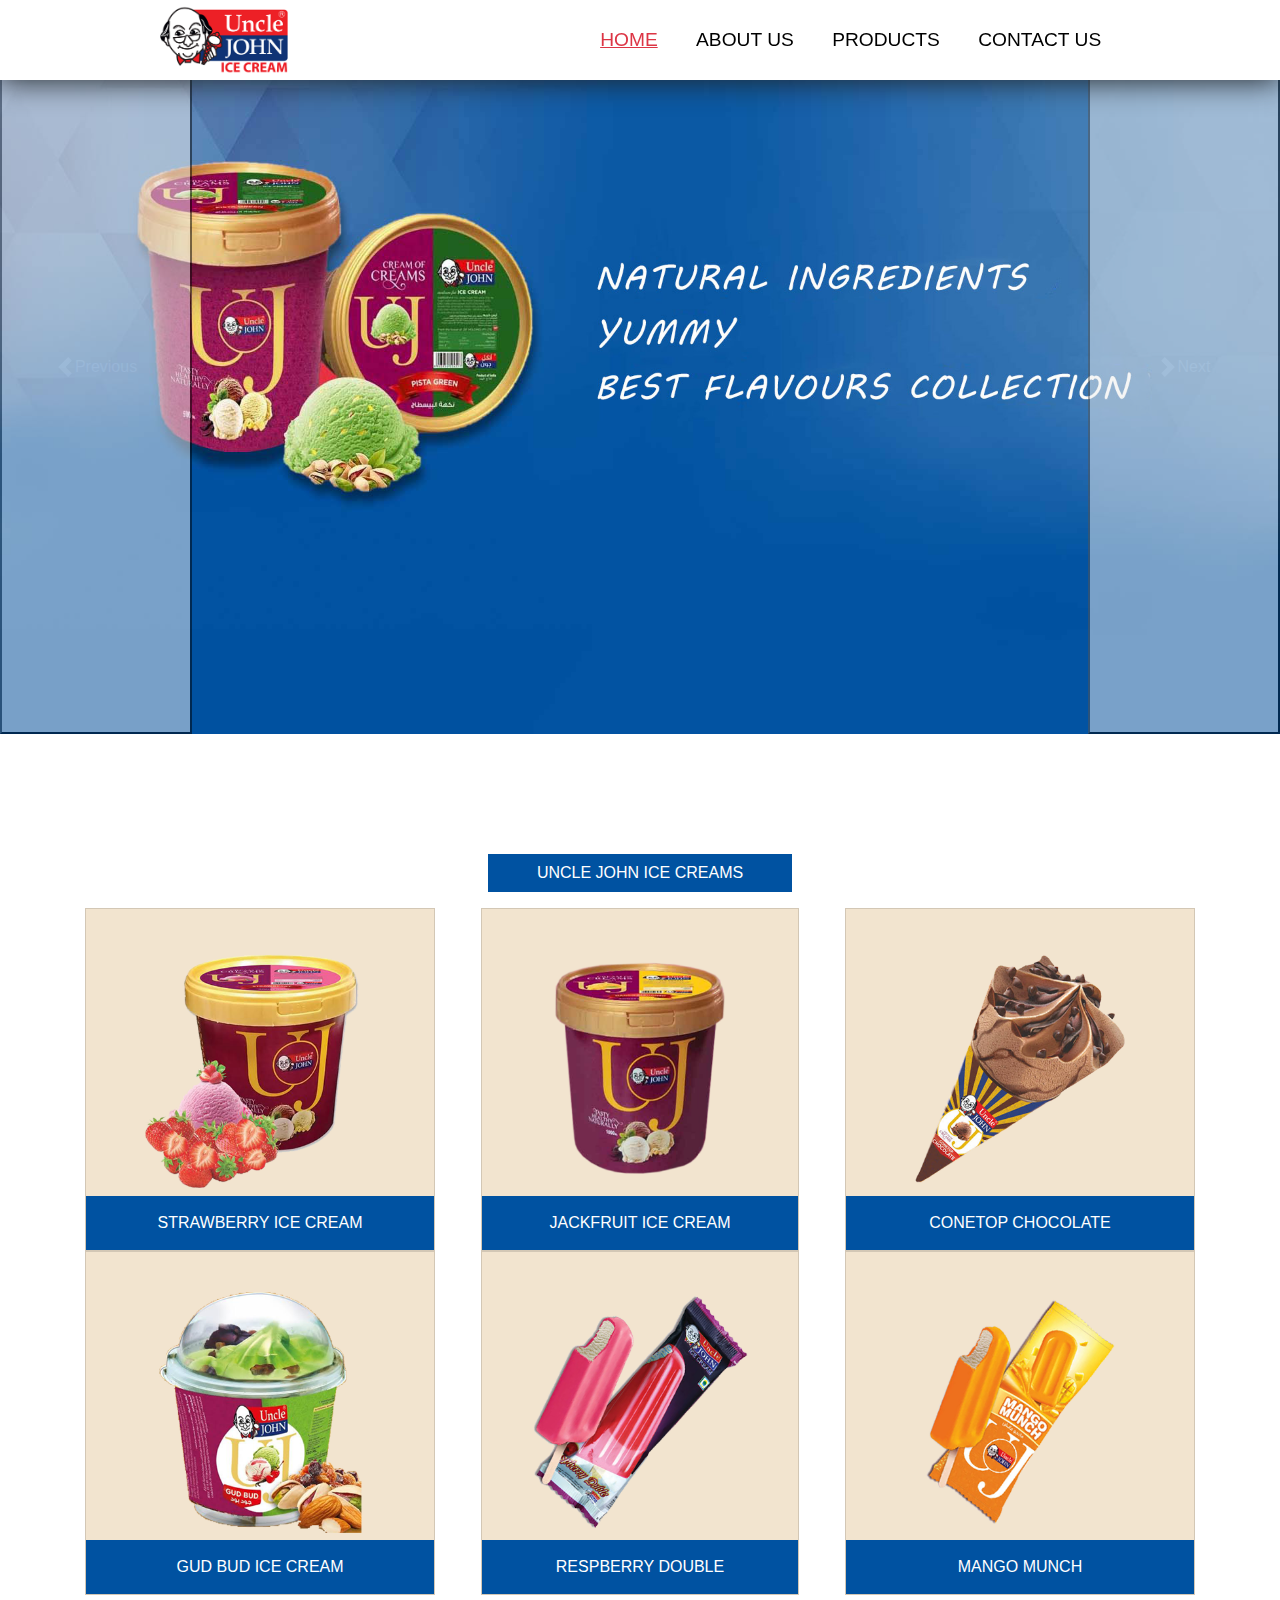
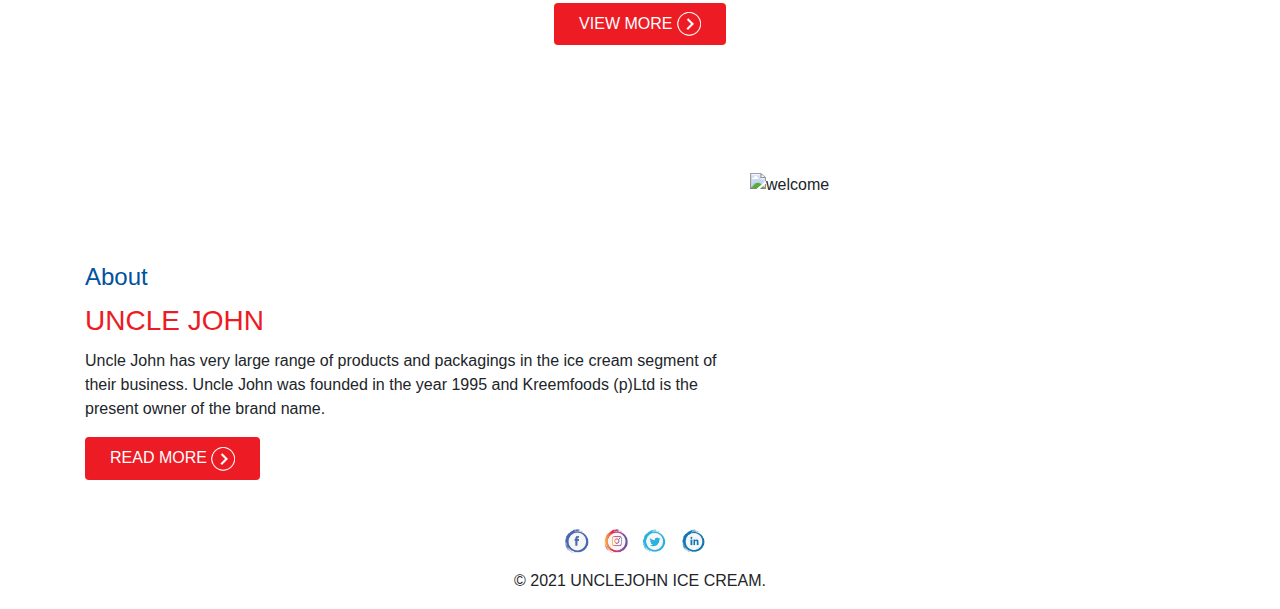
==== index.html @ 462a4e73 "my responsive website" ====
<!DOCTYPE html>
<html lang="en">
<head>
  <meta charset="UTF-8">
  <meta name="viewport" content="width=device-width, initial-scale=1.0">
  <meta name="author" content="dony benny">
  <meta name="keywords" content="html5,html,css,javascript,media query,bootstrap">
  <meta name="description" content="this icecreame store also has online and offline">
  <title>Responsive </title>
  <link href="https://cdn.jsdelivr.net/npm/bootstrap@5.0.2/dist/css/bootstrap.min.css" rel="stylesheet" integrity="sha384-EVSTQN3/azprG1Anm3QDgpJLIm9Nao0Yz1ztcQTwFspd3yD65VohhpuuCOmLASjC" crossorigin="anonymous">
  <link href="https://maxcdn.bootstrapcdn.com/bootstrap/4.5.2/css/bootstrap.min.css" rel="stylesheet">
  <link rel="stylesheet" href="sample.css">
</head>
<body>

  <!-- navbar -->
  <nav class="navbar navbar-expand-md bg-white fixed-top p-0">
    <div id="header" class="container">
      <a class="navbar-brand" href="#">
        <img src="image/logo.webp" alt="logo" class="img1">
      </a>
      <button id="button1" class="navbar-toggler text-center" type="button" data-bs-toggle="collapse" data-bs-target="#navbarNav" aria-controls="navbarNav" aria-expanded="false" aria-label="Toggle navigation">
        <span class="navbar-toggler-icon"></span>
      </button>     
      <div class="collapse navbar-collapse" id="navbarNav">
        <ul class="navbar-nav ">
          <li class="nav-item">
            <a class="nav-link active text-danger" style="text-decoration: underline;" aria-current="page" href="#">HOME</a>
          </li>
          <li class="nav-item">
            <a class="nav-link" href="#">ABOUT US</a>
          </li>
          <li class="nav-item">
            <a class="nav-link" href="#">PRODUCTS</a>
          </li>
          <li class="nav-item">
            <a class="nav-link" href="#">CONTACT US</a>
          </li>
        </ul>
      </div>
    </div>
  </nav>
<!-- first body section -->
<div id="carouselExampleControls" class="carousel slide" data-bs-ride="carousel">

  <div class="carousel-inner">
    <div class="carousel-item active">
      <img src="image/banner1.webp" class="d-block w-100" alt="...">
    </div>
    <div class="carousel-item">
      <img src="image/banner2.webp" class="d-block w-100" alt="...">
    </div>
    <div class="carousel-item">
      <img src="image/banner3.webp" class="d-block w-100" alt="...">
    </div>
    <div class="carousel-item">
      <img src="image/banner4.webp" class="d-block w-100" alt="...">
    </div>
  </div>

  <button class="carousel-control-prev" type="button" data-bs-target="#carouselExampleControls" data-bs-slide="prev">
    <span class="carousel-control-prev-icon" aria-hidden="true"></span>
    <span class="visually-hidden">Previous</span>
  </button>
  <button class="carousel-control-next" type="button" data-bs-target="#carouselExampleControls" data-bs-slide="next">
    <span class="carousel-control-next-icon" aria-hidden="true"></span>
    <span class="visually-hidden">Next</span>
  </button>
</div>

<!-- second section -->

<section class="sec1">
  <div class="container">
    <div class="row d-flex flex-wrap">
      <!-- row-1 col1-->
      <div class="col-md-12 text-center ">
      <button id="btn1" class="btn text-white fs-4 rounded-0 mb-3 px-5" type="button">UNCLE JOHN ICE CREAMS</button>
      </div>
      <!-- row-2 col1-->
      <div id="column1" class="col-xxl-4 col-xl-4 col-lg-4 col-md-6 col-sm-12 position-relative">
        <div id="row1bg" class="card ms-lg-5 rounded-0">
          <img src="image/straberry.webp" id="img-inside" class="card-img-top" alt="straberry">
          <div id="cardbody1" class="card-body py-0 px-0 text-center">
           <h3 id="icename" class="py-2 mb-0">
            <a href="#" class="btn text-white fs-5 fw-light text-decoration-none">STRAWBERRY ICE CREAM</a>
          </h3>
          </div>
        </div>
      </div>
<!-- col2 -->
      <div id="column1" class="col-xxl-4 col-xl-4 col-lg-4 col-md-6 col-sm-12">
        <div id="row1bg" class="card mx-lg-3 rounded-0">
          <img src="image/uj.webp" id="img-inside" class="card-img-top" alt="straberry">
          <div id="cardbody1" class="card-body py-0 px-0 text-center">
            <h3 id="icename" class="py-2 mb-0">
             <a href="#" class="btn text-white fs-5 fw-light text-decoration-none">JACKFRUIT ICE CREAM</a>
           </h3>
           </div>
        </div>
      </div>
<!-- col3 -->
      <div id="column1" class="col-xxl-4 col-xl-4 col-lg-4 col-md-6 col-sm-12">
        <div id="row1bg" class="card me-lg-5 rounded-0">
          <img src="image/cone.webp" id="img-inside" class="card-img-top" alt="straberry">
          <div id="cardbody1" class="card-body py-0 px-0 text-center">
            <h3 id="icename" class="py-2 mb-0">
             <a href="#" class="btn text-white fs-5 fw-light text-decoration-none">CONETOP CHOCOLATE</a>
           </h3>
           </div>
        </div>
      </div>
      <!-- 12346 -->
        <!-- row-3 col1-->
      <!-- <div class="row gx-2 mt-3"> -->
        <div id="column1" class="col-xxl-4 col-xl-4 col-lg-4 col-md-6 col-sm-12 position-relative">
          <div id="row1bg" class="card ms-lg-5 rounded-0">
            <img src="image/gudbud.webp" id="img-inside" class="card-img-top" alt="straberry">
            <div id="cardbody1" class="card-body py-0 px-0 text-center">
              <h3 id="icename" class="py-2 mb-0">
               <a href="#" class="btn text-white fs-5 fw-light text-decoration-none">GUD BUD ICE CREAM</a>
             </h3>
             </div>
          </div>
        </div>
  <!-- img2 col2-->
        <div id="column1" class="col-xxl-4 col-xl-4 col-lg-4 col-md-6 col-sm-12">
          <div id="row1bg" class="card mx-lg-3 rounded-0">
            <img src="image/maxi.webp" id="img-inside" class="card-img-top" alt="straberry">
            <div id="cardbody1" class="card-body py-0 px-0 text-center">
              <h3 id="icename" class="py-2 mb-0">
               <a href="#" class="btn text-white fs-5 fw-light text-decoration-none">RESPBERRY DOUBLE</a>
             </h3>
             </div>
          </div>
        </div>
  <!-- img3 col3-->
        <div id="column1" class="col-xxl-4 col-xl-4 col-lg-4 col-md-6 col-sm-12">
          <div id="row1bg" class="card me-lg-5 rounded-0">
            <img src="image/mango.webp" id="img-inside" class="card-img-top" alt="straberry">
            <div id="cardbody1" class="card-body py-0 px-0 text-center">
              <h3 id="icename" class="py-2 mb-0">
               <a href="#" class="btn text-white fs-5 fw-light text-decoration-none">MANGO MUNCH</a>
             </h3>
             </div>
          </div>
        </div>    
    <div class="col-12 text-center mt-2">
      <a href="#" id="viewbtn" class="btn text-white py-2 px-4 rounded-1">VIEW MORE <img src="image/arrow.webp" alt="arrow" style="width: 1.5rem"></a>
    </div>
        </div>     
    </div>
    </section>

<!-- second section -->
<section class="sec2">
    <div class="container">
      <div class="row">
        <div class="col-lg-7 col-md-6 col-sm-12 pt-5">
          <div class="ms-lg-5 mt-5">
            <h4 id="h4-color" class="fw-normal ms-lg-3">About</h4>
            <h3 id="h3-color" class="
            fw-normal ms-lg-3">UNCLE JOHN</h3>
            <p id="para" class="ms-lg-3 lh-base">Uncle John has very large range of products and packagings in the ice cream segment of their business. Uncle John was founded in the year 1995 and Kreemfoods (p)Ltd is the present owner of the brand name.</p>
            <a href="#" id="viewbtn" class="btn text-white py-2 px-4 rounded-1 ms-3">READ MORE <img src="image/arrow.webp" alt="arrow" style="width: 1.5rem;"></a>
          </div>
        </div>
        <div class="col-lg-5 col-md-6 col-sm-12">
          <div>
            <img id="img4" src="image/welcome-img.webp" class="d-block mt-2" alt="welcome"> 
          </div>
        </div>
      </div>
    </div>
   </section>
   <!-- copy right section -->
    <section class="sec3 py-4">
      <div class="container">
        <div class="row">
          
        </div>
      </div>
    </section>
  
  <!-- footer -->

   <section class="footer-sec">
    <div  class="col-md-12 text-center">
      <ul class="list-inline social-media-icons">

        <li>
          <a href="#" target="blank"><img src="image/facebook.webp" alt="fb"></a>
        </li>
        <li>
          <a href="#" target="blank"><img src="image/instagram.webp" alt="instagram"></a>
        </li>
        <li>
          <a href="#" target="blank"><img src="image/twitter.webp" alt="twitter"></a>
        </li>
        <li>
          <a href="#"  target="blank"><img src="image/linkedin.webp" alt="linkedin"></a>
        </li>

      </ul>

  <p>© 2021 UNCLEJOHN ICE CREAM.</p>
    </div>

  </section>
<!-- end -->
<script src="https://cdn.jsdelivr.net/npm/bootstrap@5.0.2/dist/js/bootstrap.bundle.min.js" integrity="sha384-MrcW6ZMFYlzcLA8Nl+NtUVF0sA7MsXsP1UyJoMp4YLEuNSfAP+JcXn/tWtIaxVXM" crossorigin="anonymous"></script>
</body>
</html>
---- sample.css ----
/* styles.css */

.body{
  padding: 0;
  margin: 0;
  }
.navbar {
    background-color: #f8f9fa; 
  }
  
  .navbar-nav .nav-item .nav-link {
    color: #d80000; 
    color: #000000;
        background-color: transparent;
        border-radius: 0;
        font-size: 17px;
        font-family: 'popins',sans-serif;
}
  
  .navbar-nav .nav-item .nav-link:hover {
    color: #ff0004; 
  }
  
  .navbar-brand img {
    width: 10vw;
  }
  
  .navbar-brand:hover {
    color: #0056b3;
  }
  .sr-only{
    color: #ff0004;
  }
  .card-footer{
  
    background-color: #0056b3;
    color: #ffffff;
  }
  .card-footer:hover{
    background-color: #ff0004;
  }

  .btn1:hover{
    background-color:#0056b3;
    color: #f8f9fa;
  }
  .btn1{
    background-color: #d80000;
  

   margin-left: 586px;
  margin-top:-96px; 
  } 
  
  .sec2{
    background-image: url(Images/about-home-bg.webp)
  }
  #img4{
    width: 28rem;
  }
  #h4-color{
    color: #0052a1;
    line-height: 2rem;
  }
  #h3-color{
    color:#ed1b24;
    line-height: 2.5rem;
  }
  
  
  @media screen and (max-width: 576px) {
    
    #img4{
      width: 15rem;
    }
  
  }
  
  @media screen and (max-width: 768px){
   
    #img4{
      width: 24rem;
    }
  
  } 
.list-inline{
  padding-left: 0;
    margin-left: -5px;
    list-style: none;
}
ul.list-inline {
  padding-left: 0;
  margin-left: 0;
  list-style: none;
}

ul.social-media-icons li {
  display: inline-block;
  margin-right: 10px; /* Adjust margin as needed */
}

ul.social-media-icons li a img {
  width: 24px;  /* Adjust size as needed */
  height: 24px; /* Adjust size as needed */
}  
#navbarNav{
  justify-content: end;
}
#navbarNav li a{
  color: black;
  font-size: 1.2rem;
  padding-left: 1.5vw; padding-right: 1.5vw;
}
#navbarNav li a:hover{
  transition: all .5s ease;
  text-decoration: underline;
  color: red;
}
.img1{
  width: 9rem;
}
#header{
  margin-left: 11.3vw; margin-right: 11.3vw;
}
nav{
  box-shadow: 0px 1px 30px;
}
#row1bg{
    background-color: #f2e4cf;
}
#img-inside{
  width: 18rem;
  padding-top: 2rem;
  align-self: center;
}
#btn1{
  background-color: #0052a1;
}
#icename{
  background-color: #0052a1;
}
#icename:hover{
  background-color: #ed1b24;
  transition: all .5s ease;
}
#viewbtn{
  background-color: #ed1b24;
}
#viewbtn:hover{
  transition: all .5s ease;
  background-color: #0052a1;
}
.sec1{
  padding: 120px 0px;
}
.sec2{
  background-image: url(Images/about-home-bg.webp)
}
#img4{
  width: 28rem;
}
#h4-color{
  color: #0052a1;
  line-height: 2rem;
}
#h3-color{
  color:#ed1b24;
  line-height: 2.5rem;
}


@media screen and (max-width: 576px) {
  
  #img4{
    width: 23rem;
  }

}

@media screen and (max-width: 768px){
 
  #img4{
    width: 24rem;
  }

}
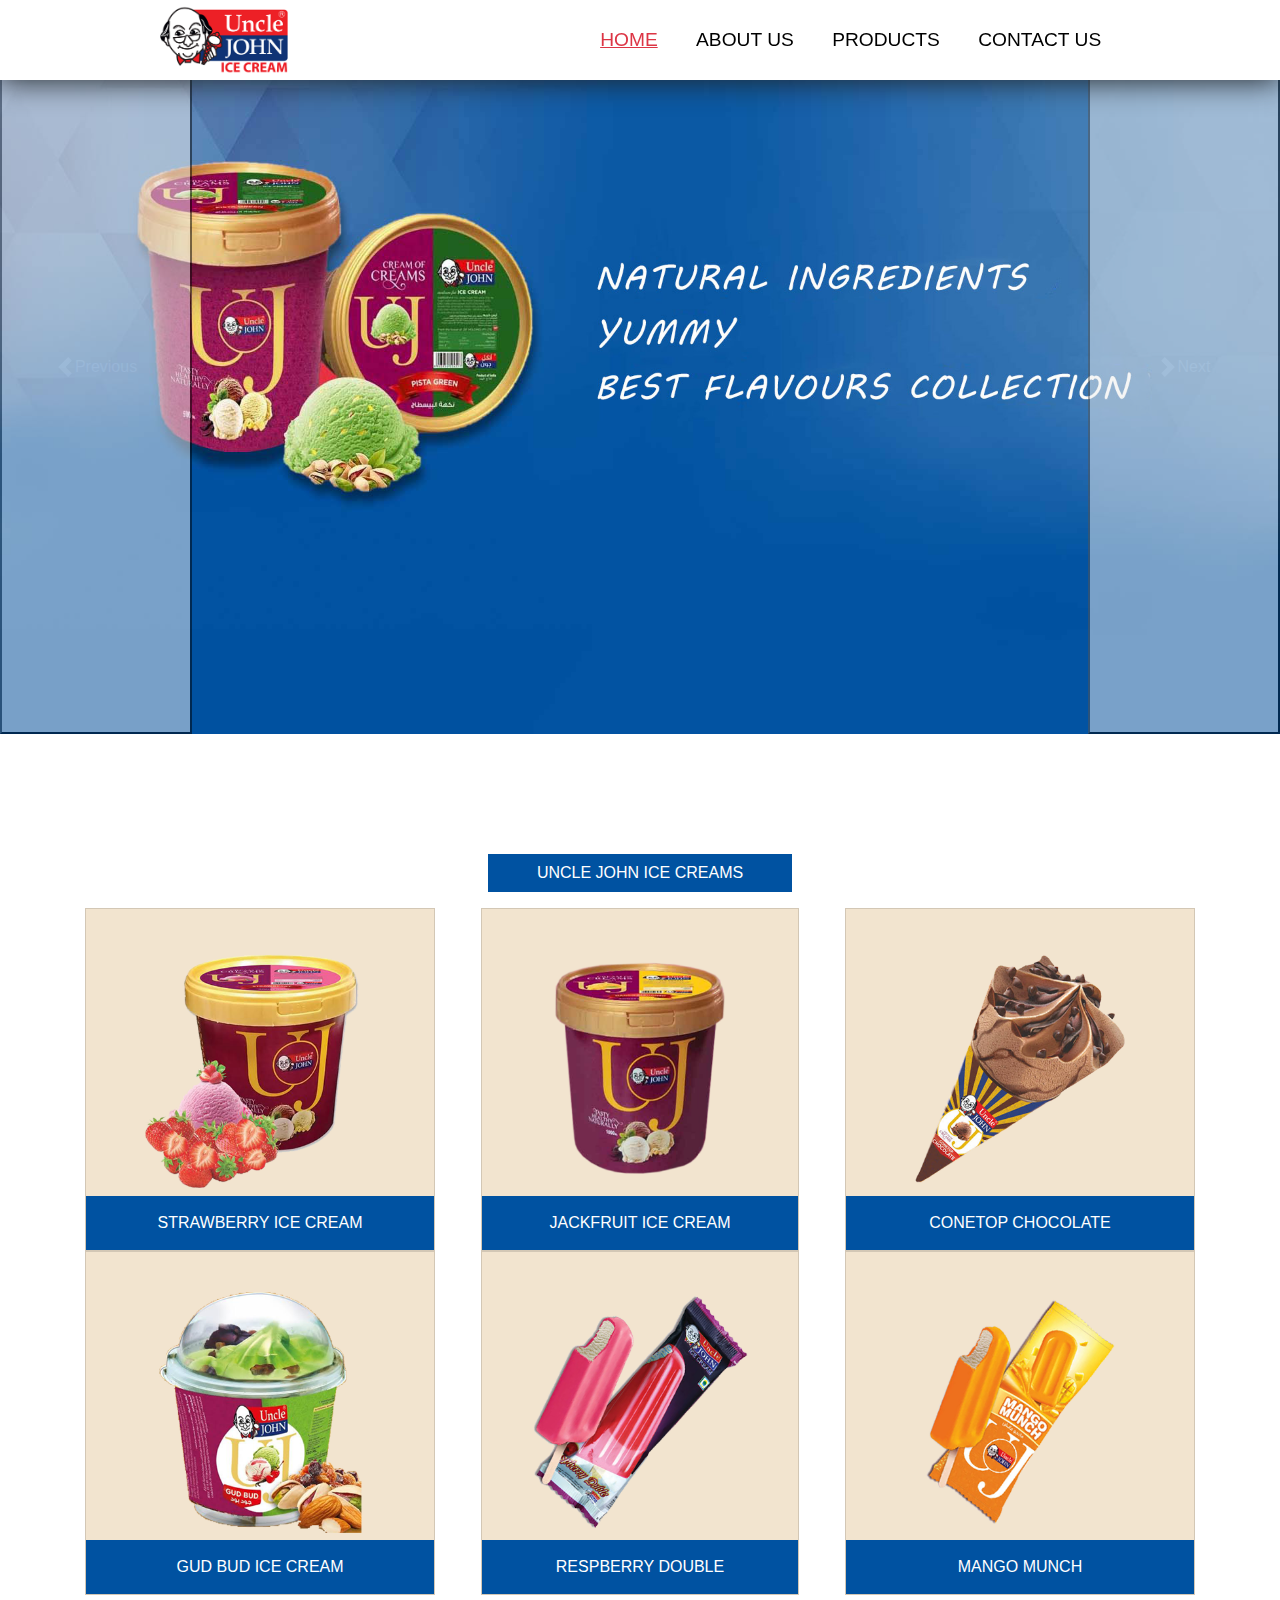
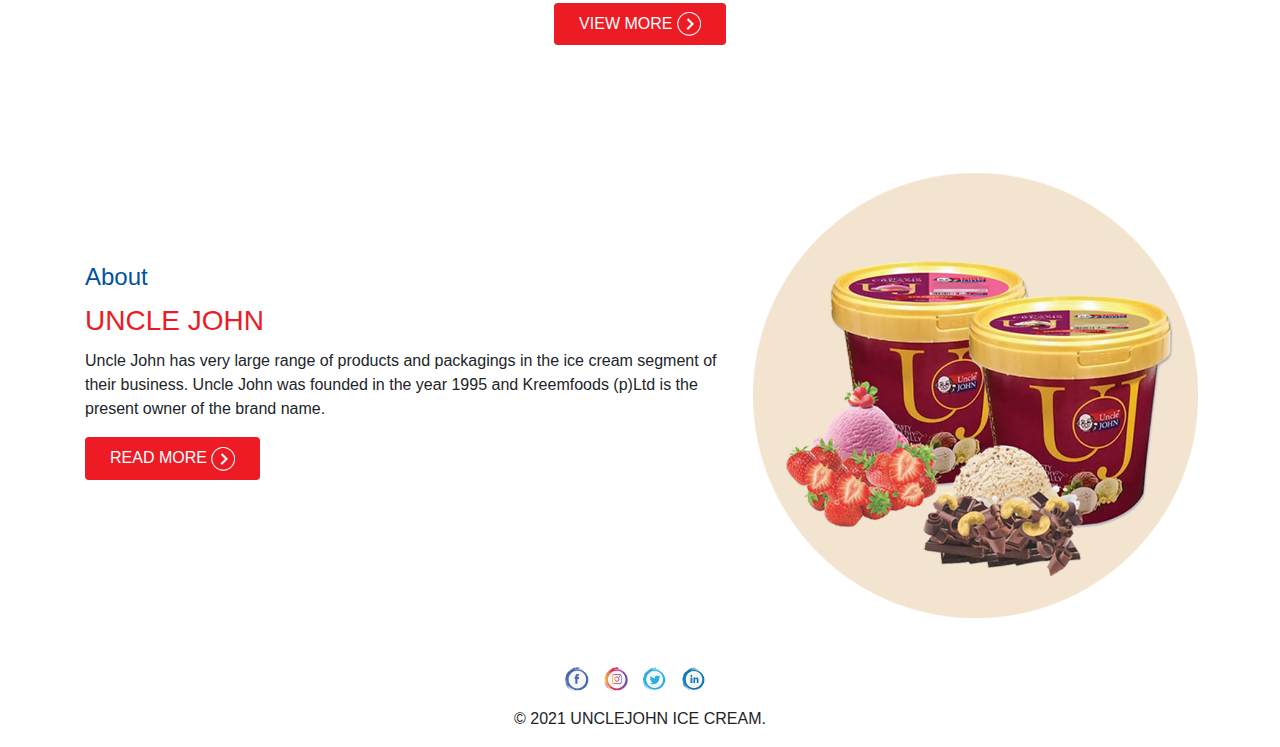
==== commit a50efab6: "Update index.html" ====
--- a/index.html
+++ b/index.html
@@ -167,7 +167,7 @@
         </div>
         <div class="col-lg-5 col-md-6 col-sm-12">
           <div>
-            <img id="img4" src="image/welcome-img.webp" class="d-block mt-2" alt="welcome"> 
+            <img id="img4" src="image/welcome.webp" class="d-block mt-2" alt="welcome"> 
           </div>
         </div>
       </div>
